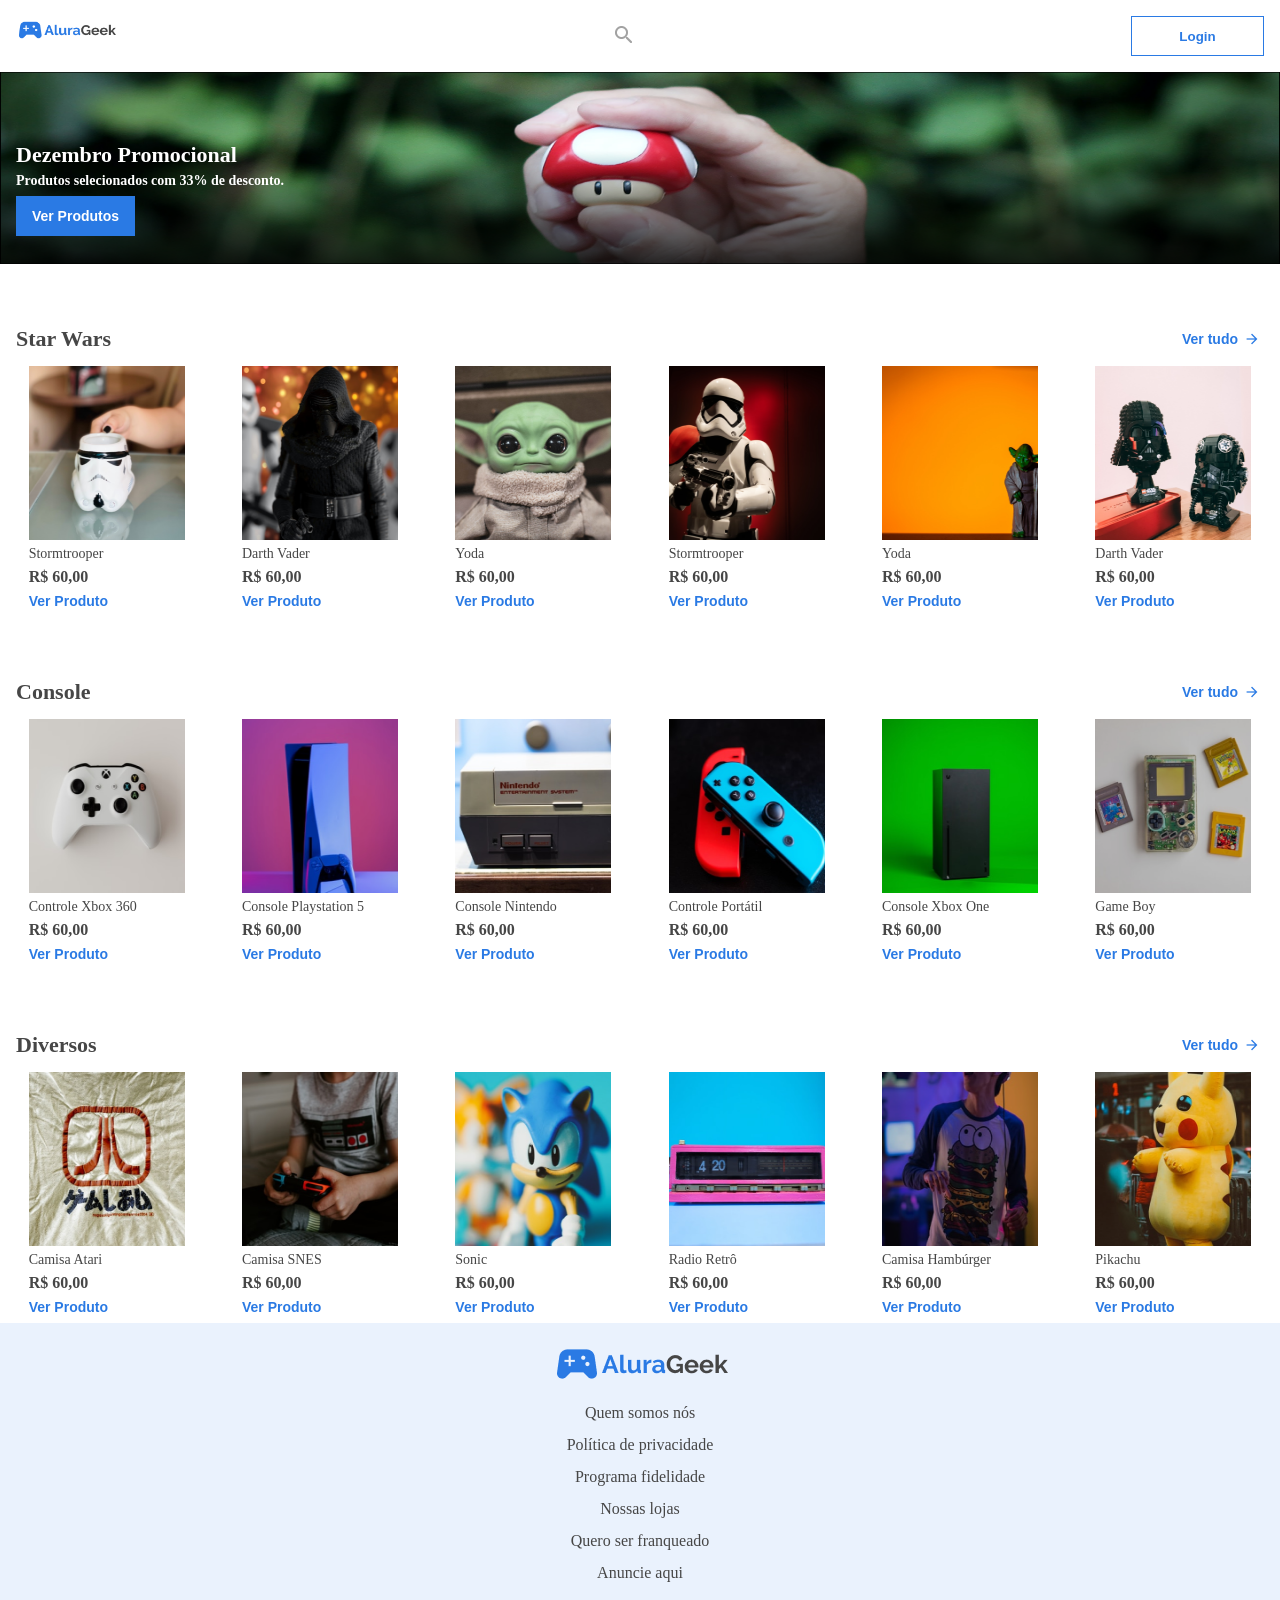
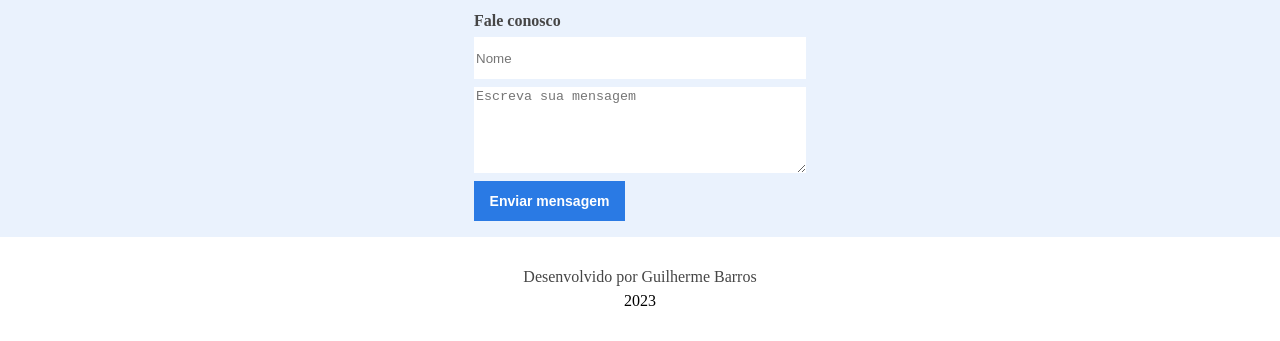
==== home.html @ 224e4032 "criando página produtos-home, mobile firts" ====
<!DOCTYPE html>
<html lang="pt-br">

<head>
    <meta charset="UTF-8">
    <meta http-equiv="X-UA-Compatible" content="IE=edge">
    <meta name="viewport" content="width=device-width, initial-scale=1.0">
    <title>Produtos-Home</title>
    <link rel="stylesheet" href="reset.css">
    <link rel="stylesheet" href="style.css">
</head>

<body>
    <header>
        <img class="logo-header " src="./assets/Logo.png" alt="Logo AluraGeek">
        <input class="campo-busca" type="text" placeholder="O que deseja encontrar?">
        <button class="botao-busca"><img class="icone-busca" src="./assets/vetor-busca.png"
                alt="Botão Pesquisa"></button>

        <button class="botao-login">Login</button>
    </header>
    <section class="banner">
        <div class="promocao-banner">
            <h2 class="title-banner">Dezembro Promocional</h2>
            <p class="subtitle-banner">Produtos selecionados com 33% de desconto.</p>
            <button class="botao-banner">Ver Produtos</button>
        </div>
    </section>
    <main>
        <section class="star-wars">
            <div class="tittle-botaovertudo">
                <h2 class="title-main">
                    Star Wars
                </h2>

                <button class="botao-ver-tudo">Ver tudo<img class="seta-botaovertudo"
                        src="./assets/vetor-botao-vertudo.png" alt="Vertor de Seta"></button>
            </div>
            <div class="produtos-all">
                <ul class="produtos">
                    <li class="lista-produtos">
                        <img class="imagens-porduto" src="./assets/stormtrooper.png" alt="Stormtrooper">
                        <p class="descricao-produtos">Stormtrooper</p>
                        <p class="preco-produtos">R$ 60,00</p>
                        <button class="botao-ver-produto">Ver Produto</button>
                    </li>
                </ul>
                <ul class="produtos">
                    <li class="lista-produtos">
                        <img class="imagens-porduto" src="./assets/darth-vader.png" alt="Darth Vader">
                        <p class="descricao-produtos">Darth Vader</p>
                        <p class="preco-produtos">R$ 60,00</p>
                        <button class="botao-ver-produto">Ver Produto</button>
                    </li>
                </ul>

                <ul class="produtos">
                    <li class="lista-produtos">
                        <img class="imagens-porduto" src="./assets/yoda.png" alt="Yoda">
                        <p class="descricao-produtos">Yoda</p>
                        <p class="preco-produtos">R$ 60,00</p>
                        <button class="botao-ver-produto">Ver Produto</button>
                    </li>
                </ul>

                <ul class="produtos">
                    <li class="lista-produtos">
                        <img class="imagens-porduto" src="./assets/stormtrooper-two.png" alt="Stormtrooper">
                        <p class="descricao-produtos">Stormtrooper</p>
                        <p class="preco-produtos">R$ 60,00</p>
                        <button class="botao-ver-produto">Ver Produto</button>
                    </li>
                </ul>

                <ul class="produtos">
                    <li class="lista-produtos">
                        <img class="imagens-porduto" src="./assets/yoda-two.png" alt="Yoda">
                        <p class="descricao-produtos">Yoda</p>
                        <p class="preco-produtos">R$ 60,00</p>
                        <button class="botao-ver-produto">Ver Produto</button>
                    </li>
                </ul>

                <ul class="produtos">
                    <li class="lista-produtos">
                        <img class="imagens-porduto" src="./assets/darth-vader-two.png" alt="Darth Vader">
                        <p class="descricao-produtos">Darth Vader</p>
                        <p class="preco-produtos">R$ 60,00</p>
                        <button class="botao-ver-produto">Ver Produto</button>
                    </li>
                </ul>
            </div>
        </section>

        <section class="Console">
            <div class="tittle-botaovertudo">
                <h2 class="title-main">
                    Console
                </h2>

                <button class="botao-ver-tudo">Ver tudo<img class="seta-botaovertudo"
                        src="./assets/vetor-botao-vertudo.png" alt="Vertor de Seta"></button>

            </div>
            <div class="produtos-all">
                <ul class="produtos">
                    <li class="lista-produtos">
                        <img class="imagens-porduto" src="./assets/controle-xbox.png" alt="Controle Xbox 360">
                        <p class="descricao-produtos">Controle Xbox 360</p>
                        <p class="preco-produtos">R$ 60,00</p>
                        <button class="botao-ver-produto">Ver Produto</button>
                    </li>
                </ul>
                <ul class="produtos">
                    <li class="lista-produtos">
                        <img class="imagens-porduto" src="./assets/console-ps5.png" alt="Console Playstation 5">
                        <p class="descricao-produtos">Console Playstation 5</p>
                        <p class="preco-produtos">R$ 60,00</p>
                        <button class="botao-ver-produto">Ver Produto</button>
                    </li>
                </ul>

                <ul class="produtos">
                    <li class="lista-produtos">
                        <img class="imagens-porduto" src="./assets/console-nintendo.png" alt="Console Nintendo">
                        <p class="descricao-produtos">Console Nintendo</p>
                        <p class="preco-produtos">R$ 60,00</p>
                        <button class="botao-ver-produto">Ver Produto</button>
                    </li>
                </ul>

                <ul class="produtos">
                    <li class="lista-produtos">
                        <img class="imagens-porduto" src="./assets/controle-portatil.png" alt="Controle Portatil">
                        <p class="descricao-produtos">Controle Portátil</p>
                        <p class="preco-produtos">R$ 60,00</p>
                        <button class="botao-ver-produto">Ver Produto</button>
                    </li>
                </ul>

                <ul class="produtos">
                    <li class="lista-produtos">
                        <img class="imagens-porduto" src="./assets/console-xbox-one.png" alt="Console Xbox One">
                        <p class="descricao-produtos">Console Xbox One</p>
                        <p class="preco-produtos">R$ 60,00</p>
                        <button class="botao-ver-produto">Ver Produto</button>
                    </li>
                </ul>

                <ul class="produtos">
                    <li class="lista-produtos">
                        <img class="imagens-porduto" src="./assets/gameboy.png" alt="Game Boy">
                        <p class="descricao-produtos">Game Boy</p>
                        <p class="preco-produtos">R$ 60,00</p>
                        <button class="botao-ver-produto">Ver Produto</button>
                    </li>
                </ul>
            </div>
        </section>

        <section class="Diversos">
            <div class="tittle-botaovertudo">
                <h2 class="title-main">
                    Diversos
                </h2>

                <button class="botao-ver-tudo">Ver tudo<img class="seta-botaovertudo"
                        src="./assets/vetor-botao-vertudo.png" alt="Vertor de Seta"></button>

            </div>
            <div class="produtos-all">
                <ul class="produtos">
                    <li class="lista-produtos">
                        <img class="imagens-porduto" src="./assets/camisa-atari.png" alt="Camisa Atari">
                        <p class="descricao-produtos">Camisa Atari</p>
                        <p class="preco-produtos">R$ 60,00</p>
                        <button class="botao-ver-produto">Ver Produto</button>
                    </li>
                </ul>
                <ul class="produtos">
                    <li class="lista-produtos">
                        <img class="imagens-porduto" src="./assets/camisa-snes.png" alt="Camisa SNES">
                        <p class="descricao-produtos">Camisa SNES</p>
                        <p class="preco-produtos">R$ 60,00</p>
                        <button class="botao-ver-produto">Ver Produto</button>
                    </li>
                </ul>

                <ul class="produtos">
                    <li class="lista-produtos">
                        <img class="imagens-porduto" src="./assets/sonic.png" alt="Sonic">
                        <p class="descricao-produtos">Sonic</p>
                        <p class="preco-produtos">R$ 60,00</p>
                        <button class="botao-ver-produto">Ver Produto</button>
                    </li>
                </ul>

                <ul class="produtos">
                    <li class="lista-produtos">
                        <img class="imagens-porduto" src="./assets/radio-retro.png" alt="Radio Retrô">
                        <p class="descricao-produtos">Radio Retrô</p>
                        <p class="preco-produtos">R$ 60,00</p>
                        <button class="botao-ver-produto">Ver Produto</button>
                    </li>
                </ul>

                <ul class="produtos">
                    <li class="lista-produtos">
                        <img class="imagens-porduto" src="./assets/camisa-burger.png" alt="Camisa Hambúrger">
                        <p class="descricao-produtos">Camisa Hambúrger</p>
                        <p class="preco-produtos">R$ 60,00</p>
                        <button class="botao-ver-produto">Ver Produto</button>
                    </li>
                </ul>

                <ul class="produtos">
                    <li class="lista-produtos">
                        <img class="imagens-porduto" src="./assets/pikachu.png" alt="Pikachu">
                        <p class="descricao-produtos">Pikachu</p>
                        <p class="preco-produtos">R$ 60,00</p>
                        <button class="botao-ver-produto">Ver Produto</button>
                    </li>
                </ul>
            </div>
        </section>
    </main>
    <footer>
        <div class="sobre-nos-formulario">
        <img class="logo-footer" src="./assets/Logo.png" alt="Logo AluraGeek">

        <ul class="sobre-nos-all">
            <li class="sobrenos">Quem somos nós </li>
            <li class="sobrenos">Política de privacidade </li>
            <li class="sobrenos">Programa fidelidade</li>
            <li class="sobrenos">Nossas lojas </li>
            <li class="sobrenos">Quero ser franqueado</li>
            <li class="sobrenos">Anuncie aqui</li>
        </ul>

        <form action="" class="formulario">
            <h3 class="fale-conosco">Fale conosco</h3>

            <input class="input-fomulario" type="text" id="nome" placeholder="Nome" minlength="2" required>

            <textarea class="textarea-formulario" rows="5" cols="40" name="mensagem" id="mensagem"
                placeholder="Escreva sua mensagem" required></textarea>
            <button class="botao-formulario">Enviar mensagem</button>
        </form>
    </div>
<div class="deselvolvedor">
    <p class="desenvolvedor-info">Desenvolvido por Guilherme Barros</p>
    <p>2023</p>
</div>

</footer>

</body>

</html>
---- style.css ----
header {
    display: flex;
    justify-content: space-between;
    margin: 16px;
}

.logo-header {
    Width: 100px;
    Height: 28px;
}

/* retirar quando for fazer responsividade computador e tablet */

.campo-busca {
    display: none;
}

/* retirar quando for fazer responsividade computador e tablet */

.botao-busca {
    border: none;
    background: white;
    cursor: pointer;
}

.botao-login {
    border: 1px solid #2A7AE4;
    background: white;
    Width: 133px;
    Height: 40px;
    color: #2A7AE4;
    font-weight: 600;
    cursor: pointer;
}

.banner {
    width: 100vw;
    height: 192px;
}

.banner {
    background-image: url(./assets/banner-img.png);
    background-size: 100vw 192px;
    background-repeat: no-repeat;
    display: flex;
}

.promocao-banner {
    display: flex;
    flex-direction: column;
    padding: 72px 0 16px 16px;
}

.title-banner {
    font-size: 22px;
    font-weight: 700;
    color: #FFFFFF;
    padding-bottom: 8px;
}

.subtitle-banner {
    font-size: 14px;
    font-weight: 600;
    color: #FFFFFF;
    padding-bottom: 8px;
}

.botao-banner {
    width: 119px;
    height: 40px;
    background-color: #2A7AE4;
    border: none;
    color: #FFFFFF;
    font-size: 14px;
    font-weight: 600;
    text-align: center;
    cursor: pointer;
}

.tittle-botaovertudo {
    display: flex;
    flex-direction: row;
    justify-content: space-between;
    padding: 64px 16px 16px 16px;
    align-items: center;
}


.title-main {
    font-size: 22px;
    font-weight: 700;
    color: #464646;
}

.botao-ver-tudo {
    border: none;
    color: #2A7AE4;
    background-color: #FFFFFF;
    font-size: 14px;
    font-weight: 700;
    cursor: pointer;
    display: flex;
    align-items: center;
}

.seta-botaovertudo {
    padding: 0 0px 0 8px;
}

.imagens-porduto {
    width: 156px;
    height: 174px;
}

.produtos-all {
    display: flex;
    flex-direction: row;
    flex-wrap: wrap;
    justify-content: space-around;
}

.descricao-produtos {
    font-size: 14px;
    font-weight: 500;
    color: #464646;
    padding: 4px 0 4px 0;
}

.preco-produtos {
    font-size: 16px;
    font-weight: 700;
    color: #464646;
    padding: 4px 0 4px 0;
}

.botao-ver-produto {
    border: none;
    color: #2A7AE4;
    background-color: #FFFFFF;
    font-size: 14px;
    font-weight: 700;
    cursor: pointer;
    padding: 4px 0 8px 0;
}

.sobre-nos-formulario {
    background-color: #EAF2FD;
    display: flex;
    flex-direction: column;
    align-items: center;
}

.formulario {
    display: flex;
    flex-direction: column;
}

.logo-footer {
    width: 176px;
    height: 50px;
    padding: 16px 0 16px 0;
}

.sobrenos {
    font-size: 16px;
    font-weight: 500;
    color: #464646;
    padding: 0px 0 16px 0;
    text-align: center;
}

.fale-conosco {
    font-size: 16px;
    font-weight: 700;
    color: #464646;
    padding: 16px 0 8px 0;
}

.input-fomulario {
    width: 328px;
    height: 40px;
    margin: 0 0 8px 0;
    border: none;
}

.textarea-formulario {
    width: 328px;
    height: 82px;
    margin: 0 0 8px 0;
    border: none;
}

.botao-formulario {
    width: 151px;
    height: 40px;
    border: none;
    background-color: #2A7AE4;
    color: #FFFFFF;
    font-weight: 600;
    font-size: 14px;
    cursor: pointer;
    margin-bottom: 16px;
}

.deselvolvedor {
    display: flex;
    flex-direction: column;
    align-items: center;
    padding: 32px 32px;
}

.desenvolvedor-info {
    font-weight: 500;
    font-size: 16px;
    color: #464646;
    padding-bottom: 8px;
}
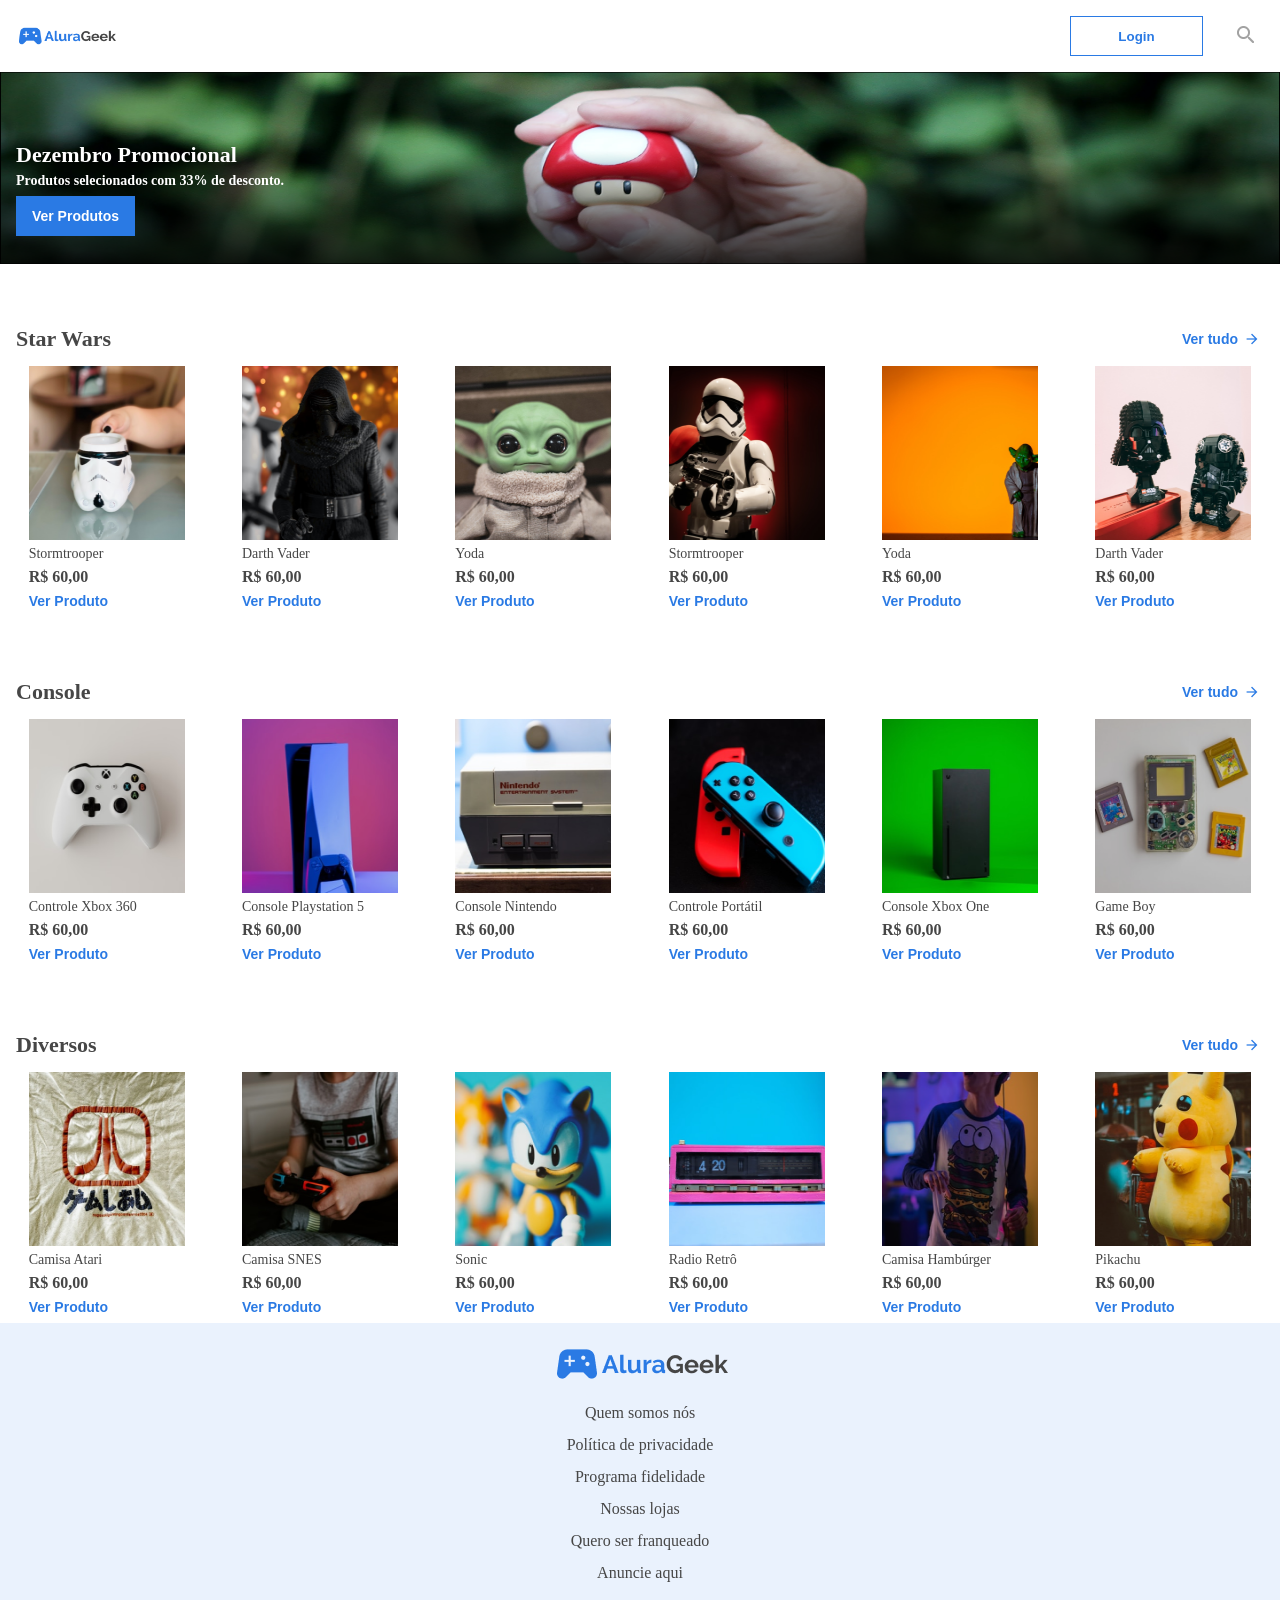
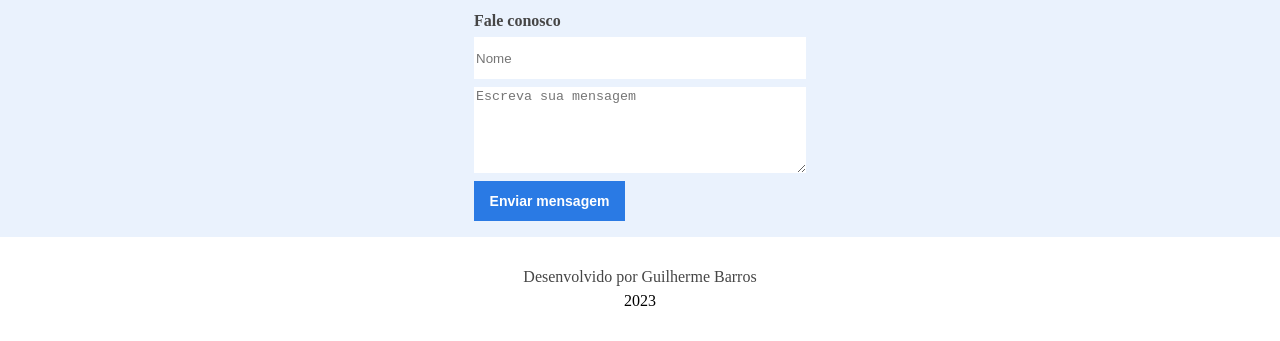
==== commit dc487ecf: "criando pagina de adiconar produtos / ajustes no banner da pagina home" ====
--- a/home.html
+++ b/home.html
@@ -8,17 +8,20 @@
     <title>Produtos-Home</title>
     <link rel="stylesheet" href="reset.css">
     <link rel="stylesheet" href="style.css">
+
 </head>
 
 <body>
     <header>
         <img class="logo-header " src="./assets/Logo.png" alt="Logo AluraGeek">
         <input class="campo-busca" type="text" placeholder="O que deseja encontrar?">
-        <button class="botao-busca"><img class="icone-busca" src="./assets/vetor-busca.png"
-                alt="Botão Pesquisa"></button>
-
-        <button class="botao-login">Login</button>
+        <div class="campo-busca-reverse">
+            <button class="botao-busca"><img class="icone-busca" src="./assets/vetor-busca.png"
+                    alt="Botão Pesquisa"></button>
+            <button class="botao-login">Login</button>
+        </div>
     </header>
+    
     <section class="banner">
         <div class="promocao-banner">
             <h2 class="title-banner">Dezembro Promocional</h2>
@@ -226,33 +229,33 @@
     </main>
     <footer>
         <div class="sobre-nos-formulario">
-        <img class="logo-footer" src="./assets/Logo.png" alt="Logo AluraGeek">
-
-        <ul class="sobre-nos-all">
-            <li class="sobrenos">Quem somos nós </li>
-            <li class="sobrenos">Política de privacidade </li>
-            <li class="sobrenos">Programa fidelidade</li>
-            <li class="sobrenos">Nossas lojas </li>
-            <li class="sobrenos">Quero ser franqueado</li>
-            <li class="sobrenos">Anuncie aqui</li>
-        </ul>
-
-        <form action="" class="formulario">
-            <h3 class="fale-conosco">Fale conosco</h3>
-
-            <input class="input-fomulario" type="text" id="nome" placeholder="Nome" minlength="2" required>
-
-            <textarea class="textarea-formulario" rows="5" cols="40" name="mensagem" id="mensagem"
-                placeholder="Escreva sua mensagem" required></textarea>
-            <button class="botao-formulario">Enviar mensagem</button>
-        </form>
-    </div>
-<div class="deselvolvedor">
-    <p class="desenvolvedor-info">Desenvolvido por Guilherme Barros</p>
-    <p>2023</p>
-</div>
-
-</footer>
+            <img class="logo-footer" src="./assets/Logo.png" alt="Logo AluraGeek">
+
+            <ul class="sobre-nos-all">
+                <li class="sobrenos">Quem somos nós </li>
+                <li class="sobrenos">Política de privacidade </li>
+                <li class="sobrenos">Programa fidelidade</li>
+                <li class="sobrenos">Nossas lojas </li>
+                <li class="sobrenos">Quero ser franqueado</li>
+                <li class="sobrenos">Anuncie aqui</li>
+            </ul>
+
+            <form action="" class="formulario">
+                <h3 class="fale-conosco">Fale conosco</h3>
+
+                <input class="input-fomulario" type="text" id="nome" placeholder="Nome" minlength="2" required>
+
+                <textarea class="textarea-formulario" rows="5" cols="40" name="mensagem" id="mensagem"
+                    placeholder="Escreva sua mensagem" required></textarea>
+                <button class="botao-formulario">Enviar mensagem</button>
+            </form>
+        </div>
+        <div class="deselvolvedor">
+            <p class="desenvolvedor-info">Desenvolvido por Guilherme Barros</p>
+            <p>2023</p>
+        </div>
+
+    </footer>
 
 </body>
 
--- a/style.css
+++ b/style.css
@@ -2,6 +2,12 @@
     display: flex;
     justify-content: space-between;
     margin: 16px;
+    align-items: center;
+}
+
+.campo-busca-reverse {
+    display: flex;
+    flex-direction: row-reverse;
 }
 
 .logo-header {
@@ -31,10 +37,11 @@
     color: #2A7AE4;
     font-weight: 600;
     cursor: pointer;
+    margin: 0 25px 0 0;
 }
 
 .banner {
-    width: 100vw;
+    width: 100%;
     height: 192px;
 }
 
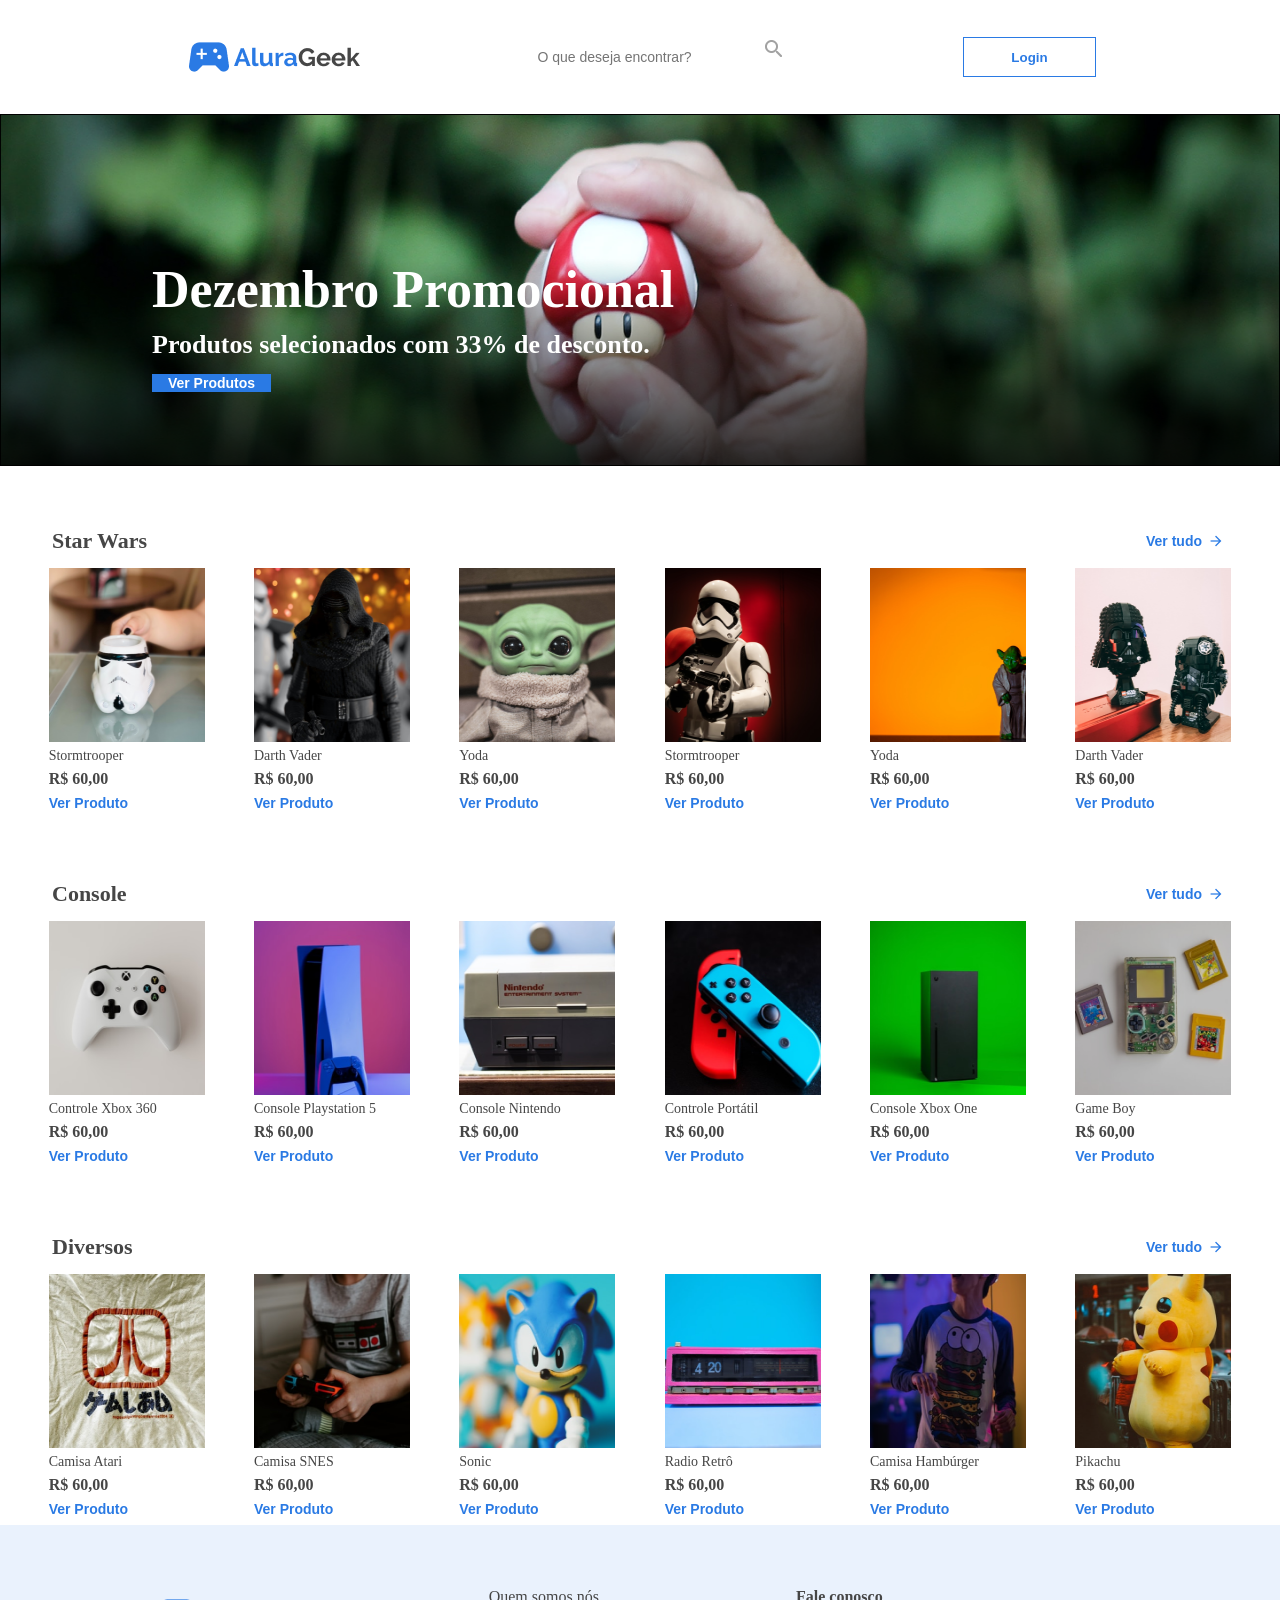
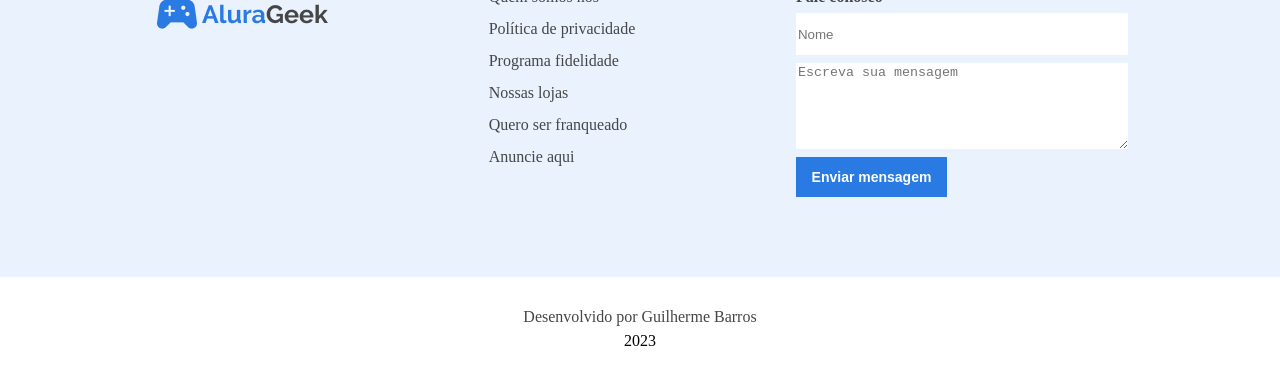
==== commit ce25c299: "ajustes na resposividade" ====
--- a/home.html
+++ b/home.html
@@ -13,13 +13,17 @@
 
 <body>
     <header>
+        <div class="header-all">
         <img class="logo-header " src="./assets/Logo.png" alt="Logo AluraGeek">
-        <input class="campo-busca" type="text" placeholder="O que deseja encontrar?">
+         <button class="botao-busca-no-reverse"><input class="campo-busca" type="text" placeholder="O que deseja encontrar?"><img class="icone-busca" src="./assets/vetor-busca.png"
+                    alt="Botão Pesquisa"></button>
+
         <div class="campo-busca-reverse">
             <button class="botao-busca"><img class="icone-busca" src="./assets/vetor-busca.png"
                     alt="Botão Pesquisa"></button>
             <button class="botao-login">Login</button>
         </div>
+    </div>
     </header>
     
     <section class="banner">
@@ -229,9 +233,9 @@
     </main>
     <footer>
         <div class="sobre-nos-formulario">
-            <img class="logo-footer" src="./assets/Logo.png" alt="Logo AluraGeek">
-
+            <img class="logo-footer-desktop" src="./assets/Logo.png" alt="Logo AluraGeek">
             <ul class="sobre-nos-all">
+                <img class="logo-footer" src="./assets/Logo.png" alt="Logo AluraGeek">
                 <li class="sobrenos">Quem somos nós </li>
                 <li class="sobrenos">Política de privacidade </li>
                 <li class="sobrenos">Programa fidelidade</li>
@@ -240,6 +244,8 @@
                 <li class="sobrenos">Anuncie aqui</li>
             </ul>
 
+            
+
             <form action="" class="formulario">
                 <h3 class="fale-conosco">Fale conosco</h3>
 
@@ -254,7 +260,6 @@
             <p class="desenvolvedor-info">Desenvolvido por Guilherme Barros</p>
             <p>2023</p>
         </div>
-
     </footer>
 
 </body>
--- a/style.css
+++ b/style.css
@@ -1,4 +1,4 @@
-header {
+.header-all {
     display: flex;
     justify-content: space-between;
     margin: 16px;
@@ -8,6 +8,11 @@
 .campo-busca-reverse {
     display: flex;
     flex-direction: row-reverse;
+    cursor: pointer;
+}
+
+.botao-busca-no-reverse {
+    display: none;
 }
 
 .logo-header {
@@ -41,11 +46,6 @@
 }
 
 .banner {
-    width: 100%;
-    height: 192px;
-}
-
-.banner {
     background-image: url(./assets/banner-img.png);
     background-size: 100vw 192px;
     background-repeat: no-repeat;
@@ -97,6 +97,7 @@
     font-size: 22px;
     font-weight: 700;
     color: #464646;
+    margin: 0 0px 0px 36px;
 }
 
 .botao-ver-tudo {
@@ -108,6 +109,7 @@
     cursor: pointer;
     display: flex;
     align-items: center;
+    margin: 0 36px 0px 0px;
 }
 
 .seta-botaovertudo {
@@ -119,11 +121,17 @@
     height: 174px;
 }
 
+.produtos {
+    padding: 0 8px 0 8px;
+}
+
 .produtos-all {
     display: flex;
     flex-direction: row;
     flex-wrap: wrap;
     justify-content: space-around;
+    margin: 0 24px 0px 24px;
+
 }
 
 .descricao-produtos {
@@ -221,4 +229,132 @@
     font-size: 16px;
     color: #464646;
     padding-bottom: 8px;
+}
+
+.logo-footer-desktop {
+    display: none;
+}
+
+@media screen and (min-width: 720px) {
+
+    .banner {
+        height: 100%;
+        height: 352px;
+    }
+
+    .banner {
+        background-size: 100vw 352px;
+    }
+
+    .promocao-banner {
+        padding: 161px 0 32px 32px;
+    }
+
+    .title-banner {
+        font-size: 52px;
+        font-weight: 700;
+        padding-bottom: 16px;
+    }
+
+    .subtitle-banner {
+        font-size: 26px;
+        font-weight: 600;
+        padding-bottom: 16px;
+    }
+
+
+    .campo-busca {
+        display: flex;
+        border: none;
+        font-size: 14px;
+        font-weight: 400;
+        color: #A2A2A2;
+        padding: 0 49px 0 0;
+        height: 40px;
+    }
+
+    .campo-busca-reverse {
+        display: flex;
+        flex-direction: row;
+    }
+
+    .botao-login {
+        margin: 0;
+    }
+
+    .botao-busca {
+        display: none;
+    }
+
+    .botao-busca-no-reverse {
+        border: none;
+        background: white;
+        cursor: pointer;
+        display: flex;
+        cursor: pointer;
+    }
+
+    .sobre-nos-formulario {
+        background-color: #EAF2FD;
+        display: flex;
+        justify-content: space-between;
+        flex-direction: row;
+        text-align: left;
+        padding: 0 32px;
+    }
+
+    .sobrenos {
+        text-align: left;
+    }
+
+    .logo-footer-desktop {
+        display: none;
+    }
+
+}
+
+@media screen and (min-width: 1200px) {
+
+    .header-all {
+        padding: 0px 152px;
+    }
+
+    .logo-header {
+        Width: 176px;
+        Height: 50px;
+    }
+
+    .header-all {
+        margin: 32px;
+    }
+
+    .promocao-banner {
+        padding: 150px 152px;
+    }
+
+    .logo-footer {
+        display: none;
+    }
+
+    .logo-footer-desktop {
+        display: flex;
+        width: 176px;
+        height: 50px;
+    }
+
+    .fale-conosco {
+        padding: 0px 0 8px 0;
+    }
+
+
+    .sobre-nos-formulario {
+        background-color: #EAF2FD;
+        display: flex;
+        justify-content: space-between;
+        flex-direction: row;
+        align-items: normal;
+        text-align: left;
+        padding: 64px 152px;
+    }
+
 }
